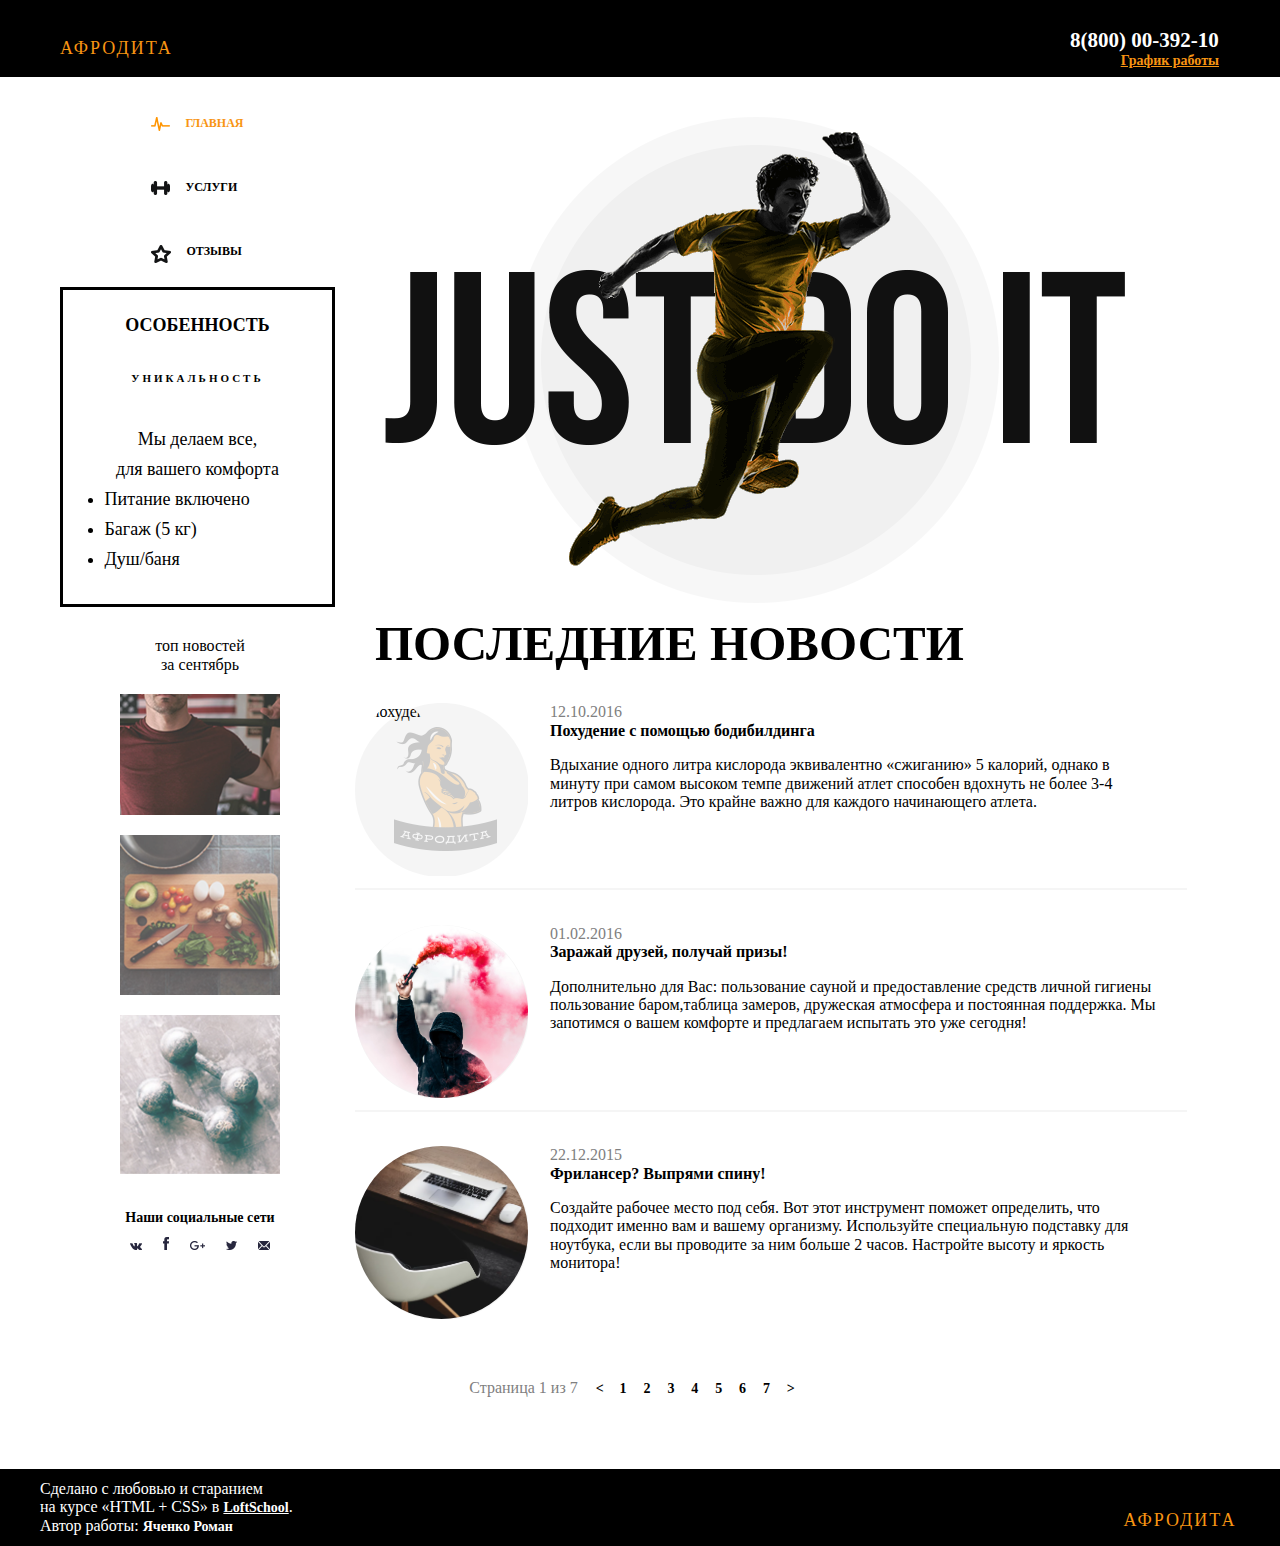
==== home.html @ 17346040 "add animation page and fix img path" ====
<!DOCTYPE html>
<html lang="ru">

<head>
  <meta charset="UTF-8">
  <meta name="viewport" content="width=device-width, initial-scale=1.0">
  <meta http-equiv="X-UA-Compatible" content="ie=edge">
  <title>Fitness</title>
  <link rel="stylesheet" href="./css/main.css">
</head>


<body>
  <div class="wrapper">
    <div class="wrapper__content">
      <header class=header>
        <div class="container">
          <div class="logo">афродита
          </div>
          <div class="contacts">
            <a href="tel:88000039210" class="contacts__phone">8(800) 00-392-10</a>
            <button class="contacts__time">
              <div class="contacts__time-text"> График работы</div>
            </button>
          </div>
        </div>
      </header>
      <div class="container">
        <main class="main-content">
          <div class="aside-menu">
            <aside class="aside-content">
              <nav class="menu">
                <ul class="menu__list">
                  <li class="menu__item menu__item-active ">
                    <a href="https://rrummy.github.io/fitness/home" class="menu__link">
                      <div class="menu__text menu__text-active">Главная</div>
                    </a>
                  </li>
                  <li class="menu__item">
                    <a href="https://rrummy.github.io/fitness/services" class="menu__link">
                      <div class="menu__text">Услуги</div>
                    </a>
                  </li>
                  <li class="menu__item">
                    <a href="https://rrummy.github.io/fitness/reviews" class="menu__link">
                      <div class="menu__text">Отзывы</div>
                    </a>
                  </li>
                </ul>
              </nav>
              <div class="aside-text">
                <div class="section-middle">
                  <h1 class="section-middle__h">особенность</h1>
                  <div class="section-middle__uniq">уникальность</div>
                  <div class="section-middle__text">Мы делаем все,<br> для вашего комфорта</div>
                  <ul class="section-middle__list">
                    <li class="section-middle__list-item">Питание включено</li>
                    <li class="section-middle__list-item">Багаж (5 кг)</li>
                    <li class="section-middle__list-item">Душ/баня</li>
                  </ul>
                </div>
              </div>
              <menu class="sidemenu">
                <h4 class="sidemenu__h4"> топ новостей <br> за сентябрь</h4>
                <a class="sidemenu__link" href="#">
                  <img class="sidemenu__link-img" src="../../img/Layer_10.png" alt="зал">
                </a>
                <a class="sidemenu__link" href="#">
                  <img class="sidemenu__link-img" src="../../img/Layer_11.png" alt="офощи">
                </a>
                <a class="sidemenu__link" href="#">
                  <img class="sidemenu__link-img" src="../../img/Layer_12.png" alt="гантели">
                </a>
              </menu>
            </aside>
            <div class="socialnetwork">
              <div class="socialnetwork__text"> Наши социальные сети </div>
              <ul class="socialnetwork__list">
                <li class="socialnetwork__list-link">
                  <a href="vk.com" class="socialnetwork__list-link-vk"> <img src="../../img/vk.png" alt="vk">
                  </a>
                </li>
                <li class="socialnetwork__list-link">
                  <a href="#" class="socialnetwork__list-link-fb"> <img src="../../img/fb.png" alt="facebook">
                  </a>
                </li>
                <li class="socialnetwork__list-link">
                  <a href="#" class="socialnetwork__list-link-g"> <img src="../../img/google.png" alt="g+">
                  </a>
                </li>
                <li class="socialnetwork__list-link">
                  <a href="#" class="socialnetwork__list-link-twitter"> <img src="../../img/twitter.png" alt="twitter">
                  </a>
                </li>
                <li class="socialnetwork__list-link">
                  <a href="#" class="socialnetwork__list-link-mail"> <img src="../../img/mail.png" alt="mail">
                  </a>
                </li>
              </ul>
            </div>
            </aside>
          </div>
          <div class="main">
            <img class="main__img" src="../../img/Image.png" alt="do-it!">
            <section class="section-blog">
              <h1 class="section-blog__h1">последние новости</h1>
              <div class="section-blog__news">
                <div class="image-container">
                  <img class="section-blog__img" src="../../img/Layer 6.psb.png" alt="похудение">
                </div>
                <div class="section-blog__news--content">
                  <div class="section-blog__date"> 12.10.2016 </div>
                  <span class="section-blog__name"> Похудение с помощью бодибилдинга </span>
                  <p class="section-blog__text"> Вдыхание одного литра кислорода эквивалентно «сжиганию» 5
                    калорий, однако в минуту при
                    самом высоком темпе движений атлет способен вдохнуть не более 3-4 литров кислорода. Это
                    крайне важно для каждого начинающего атлета.</p>
                </div>
              </div>
              <div class="section-blog__news">
                <div class="image-container">
                  <img img class="section-blog__img" src="../../img/Layer 7.psb.png" alt="заражай">
                </div>
                <div class="section-blog__news--content">
                  <div class="section-blog__date"> 01.02.2016 </div>
                  <span class="section-blog__name"> Заражай друзей, получай призы! </span>
                  <p class="section-blog__text"> Дополнительно для Вас: пользование сауной и предоставление
                    средств личной гигиены
                    пользование баром,таблица замеров, дружеская атмосфера и постоянная поддержка. Мы
                    запотимся
                    о вашем комфорте и предлагаем испытать это уже сегодня!</p>
                </div>
              </div>
              <div class="section-blog__news section-blog__news--last">
                  <div class="image-container">
                <img img class="section-blog__img" src="../../img/Layer 9.psb.png" alt="фрилансер">
              </div>
                <div class="section-blog__news--content">
                  <div class="section-blog__date"> 22.12.2015</div>
                  <span class="section-blog__name"> Фрилансер? Выпрями спину! </span>
                  <p class="section-blog__text"> Создайте рабочее место под себя. Вот этот инструмент поможет
                    определить, что подходит
                    именно вам и вашему организму. Используйте специальную подставку для ноутбука, если вы
                    проводите за ним больше 2 часов. Настройте высоту и яркость монитора! </p>
                </div>
              </div>
            </section>
          </div>
        </main>
        <div class="page-pagination">
          <div class="page-pagination__display">Страница 1 из 7</div>
          <div class="page-pagination__element">
            <ul class="page-pagination__pages">
              <li class="page-pagination__item">
                <a href="#" class="page-pagination__link">
                  <</a> </li> <li class="page-pagination__item">
                    <a href="#" class="page-pagination__link">1</a>
              </li>
              <li class="page-pagination__item">
                <a href="#" class="page-pagination__link">2</a>
              </li>
              <li class="page-pagination__item">
                <a href="#" class="page-pagination__link">3</a>
              </li>
              <li class="page-pagination__item">
                <a href="#" class="page-pagination__link">4</a>
              </li>
              <li class="page-pagination__item">
                <a href="#" class="page-pagination__link">5</a>
              </li>
              <li class="page-pagination__item">
                <a href="#" class="page-pagination__link">6</a>
              </li>
              <li class="page-pagination__item">
                <a href="#" class="page-pagination__link">7</a>
              </li>
              <li class="page-pagination__item">
                <a href=" #" class="page-pagination__link">></a>
              </li>
            </ul>
          </div>
        </div>
      </div>
    </div>
    <footer class="footer">
      <div class="container">
        <div class="footer__text">Сделано с любовью и старанием <br> на курсе «HTML + CSS» в <a class="foter__link-loftschool"
            href="https://loftschool.com/">LoftSchool</a>.
          <br> Автор работы: <a class="foter__link-github" href=" https://github.com/RRummy">Яченко Роман</a> </div>
            <div class="logo logo-footer">афродита
        </div>
      </div>
    </footer>
  </div>
</body>

</html>
---- css/main.css ----
@import url(/fonts/fonts.css);
@import url(./layout/normalize.css);
@import url(./layout/base.css);
@import url(./blocks/animation.css);
@import url(./blocks/header.css);
@import url(./blocks/logo.css);
@import url(./blocks/contacts.css);
@import url(./blocks/aside.css);
@import url(./blocks/aside__link.css);
@import url(./blocks/aside-text-main-page.css);
@import url(./blocks/aside_services.css);
@import url(./blocks/menu.css);
@import url(./blocks/socialnetwork.css);
@import url(./blocks/breadcrumbs.css);
@import url(./blocks/main__img.css);
@import url(./blocks/section-blog__img.css);
@import url(./blocks/main-content.css);
@import url(./blocks/main_services.css);
@import url(./blocks/new-comment.css);
@import url(./blocks/pagination.css);
@import url(./blocks/footer.css);

@import url();
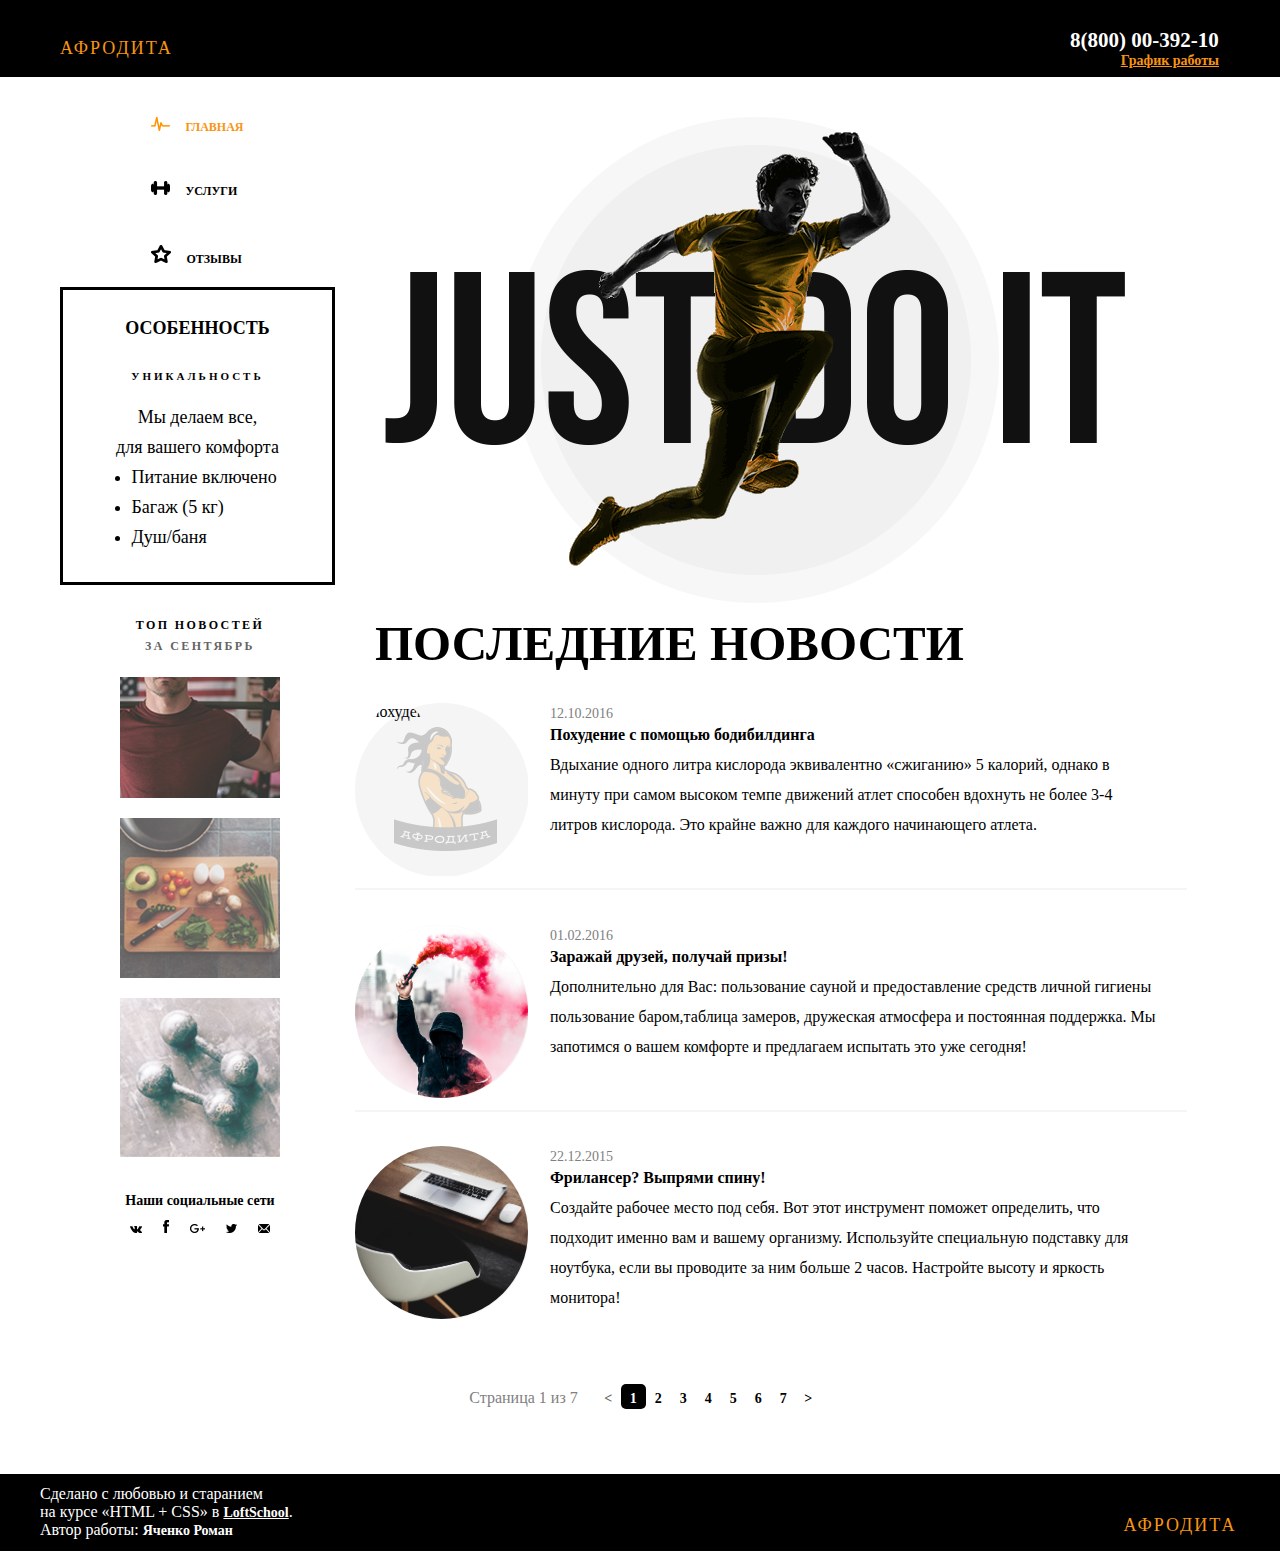
==== commit fb8edb56: "fix some code, better save" ====
--- a/home.html
+++ b/home.html
@@ -61,15 +61,16 @@
                 </div>
               </div>
               <menu class="sidemenu">
-                <h4 class="sidemenu__h4"> топ новостей <br> за сентябрь</h4>
+                <h4 class="sidemenu__h4"> топ новостей <br> <span class="sidemenu__h4-span"> за сентябрь </span>
+                </h4>
                 <a class="sidemenu__link" href="#">
-                  <img class="sidemenu__link-img" src="../../img/Layer_10.png" alt="зал">
+                  <img class="sidemenu__link-img" src="img/Layer_10.png" alt="зал">
                 </a>
                 <a class="sidemenu__link" href="#">
-                  <img class="sidemenu__link-img" src="../../img/Layer_11.png" alt="офощи">
+                  <img class="sidemenu__link-img" src="img/Layer_11.png" alt="офощи">
                 </a>
                 <a class="sidemenu__link" href="#">
-                  <img class="sidemenu__link-img" src="../../img/Layer_12.png" alt="гантели">
+                  <img class="sidemenu__link-img" src="img/Layer_12.png" alt="гантели">
                 </a>
               </menu>
             </aside>
@@ -77,23 +78,23 @@
               <div class="socialnetwork__text"> Наши социальные сети </div>
               <ul class="socialnetwork__list">
                 <li class="socialnetwork__list-link">
-                  <a href="vk.com" class="socialnetwork__list-link-vk"> <img src="../../img/vk.png" alt="vk">
+                  <a href="vk.com" class="socialnetwork__list-link-vk"> <img src="img/vk.png" alt="vk">
                   </a>
                 </li>
                 <li class="socialnetwork__list-link">
-                  <a href="#" class="socialnetwork__list-link-fb"> <img src="../../img/fb.png" alt="facebook">
+                  <a href="#" class="socialnetwork__list-link-fb"> <img src="img/fb.png" alt="facebook">
                   </a>
                 </li>
                 <li class="socialnetwork__list-link">
-                  <a href="#" class="socialnetwork__list-link-g"> <img src="../../img/google.png" alt="g+">
+                  <a href="#" class="socialnetwork__list-link-g"> <img src="img/google.png" alt="g+">
                   </a>
                 </li>
                 <li class="socialnetwork__list-link">
-                  <a href="#" class="socialnetwork__list-link-twitter"> <img src="../../img/twitter.png" alt="twitter">
+                  <a href="#" class="socialnetwork__list-link-twitter"> <img src="img/twitter.png" alt="twitter">
                   </a>
                 </li>
                 <li class="socialnetwork__list-link">
-                  <a href="#" class="socialnetwork__list-link-mail"> <img src="../../img/mail.png" alt="mail">
+                  <a href="#" class="socialnetwork__list-link-mail"> <img src="img/mail.png" alt="mail">
                   </a>
                 </li>
               </ul>
@@ -101,12 +102,12 @@
             </aside>
           </div>
           <div class="main">
-            <img class="main__img" src="../../img/Image.png" alt="do-it!">
+            <img class="main__img" src="img/Image.png" alt="do-it!">
             <section class="section-blog">
               <h1 class="section-blog__h1">последние новости</h1>
               <div class="section-blog__news">
                 <div class="image-container">
-                  <img class="section-blog__img" src="../../img/Layer 6.psb.png" alt="похудение">
+                  <img class="section-blog__img" src="img/Layer 6.psb.png" alt="похудение">
                 </div>
                 <div class="section-blog__news--content">
                   <div class="section-blog__date"> 12.10.2016 </div>
@@ -119,7 +120,7 @@
               </div>
               <div class="section-blog__news">
                 <div class="image-container">
-                  <img img class="section-blog__img" src="../../img/Layer 7.psb.png" alt="заражай">
+                  <img img class="section-blog__img" src="img/Layer 7.psb.png" alt="заражай">
                 </div>
                 <div class="section-blog__news--content">
                   <div class="section-blog__date"> 01.02.2016 </div>
@@ -132,9 +133,9 @@
                 </div>
               </div>
               <div class="section-blog__news section-blog__news--last">
-                  <div class="image-container">
-                <img img class="section-blog__img" src="../../img/Layer 9.psb.png" alt="фрилансер">
-              </div>
+                <div class="image-container">
+                  <img img class="section-blog__img" src="img/Layer 9.psb.png" alt="фрилансер">
+                </div>
                 <div class="section-blog__news--content">
                   <div class="section-blog__date"> 22.12.2015</div>
                   <span class="section-blog__name"> Фрилансер? Выпрями спину! </span>
@@ -152,30 +153,31 @@
           <div class="page-pagination__element">
             <ul class="page-pagination__pages">
               <li class="page-pagination__item">
-                <a href="#" class="page-pagination__link">
-                  <</a> </li> <li class="page-pagination__item">
-                    <a href="#" class="page-pagination__link">1</a>
+                <div class="page-pagination__item-box"> <a href="#" class="page-pagination__link page-pagination__link-first">
+                    <</a> </div> </li> <li class="page-pagination__item page-pagination__item-active">
+                      <div class="page-pagination__item-box"> <a href="#" class="page-pagination__link page-pagination__link-active">1</a>
+                      </div>
               </li>
               <li class="page-pagination__item">
-                <a href="#" class="page-pagination__link">2</a>
+                <div class="page-pagination__item-box"> <a href="#" class="page-pagination__link">2</a> </div>
               </li>
               <li class="page-pagination__item">
-                <a href="#" class="page-pagination__link">3</a>
+                <div class="page-pagination__item-box"> <a href="#" class="page-pagination__link">3</a> </div>
               </li>
               <li class="page-pagination__item">
-                <a href="#" class="page-pagination__link">4</a>
+                <div class="page-pagination__item-box"> <a href="#" class="page-pagination__link">4</a> </div>
               </li>
               <li class="page-pagination__item">
-                <a href="#" class="page-pagination__link">5</a>
+                <div class="page-pagination__item-box"> <a href="#" class="page-pagination__link">5</a> </div>
               </li>
               <li class="page-pagination__item">
-                <a href="#" class="page-pagination__link">6</a>
+                <div class="page-pagination__item-box"> <a href="#" class="page-pagination__link">6</a> </div>
               </li>
               <li class="page-pagination__item">
-                <a href="#" class="page-pagination__link">7</a>
+                <div class="page-pagination__item-box"> <a href="#" class="page-pagination__link">7</a> </div>
               </li>
               <li class="page-pagination__item">
-                <a href=" #" class="page-pagination__link">></a>
+                <div class="page-pagination__item-box"> <a href="#" class="page-pagination__link">></a> </div>
               </li>
             </ul>
           </div>
@@ -187,7 +189,7 @@
         <div class="footer__text">Сделано с любовью и старанием <br> на курсе «HTML + CSS» в <a class="foter__link-loftschool"
             href="https://loftschool.com/">LoftSchool</a>.
           <br> Автор работы: <a class="foter__link-github" href=" https://github.com/RRummy">Яченко Роман</a> </div>
-            <div class="logo logo-footer">афродита
+        <div class="logo logo-footer">афродита
         </div>
       </div>
     </footer>
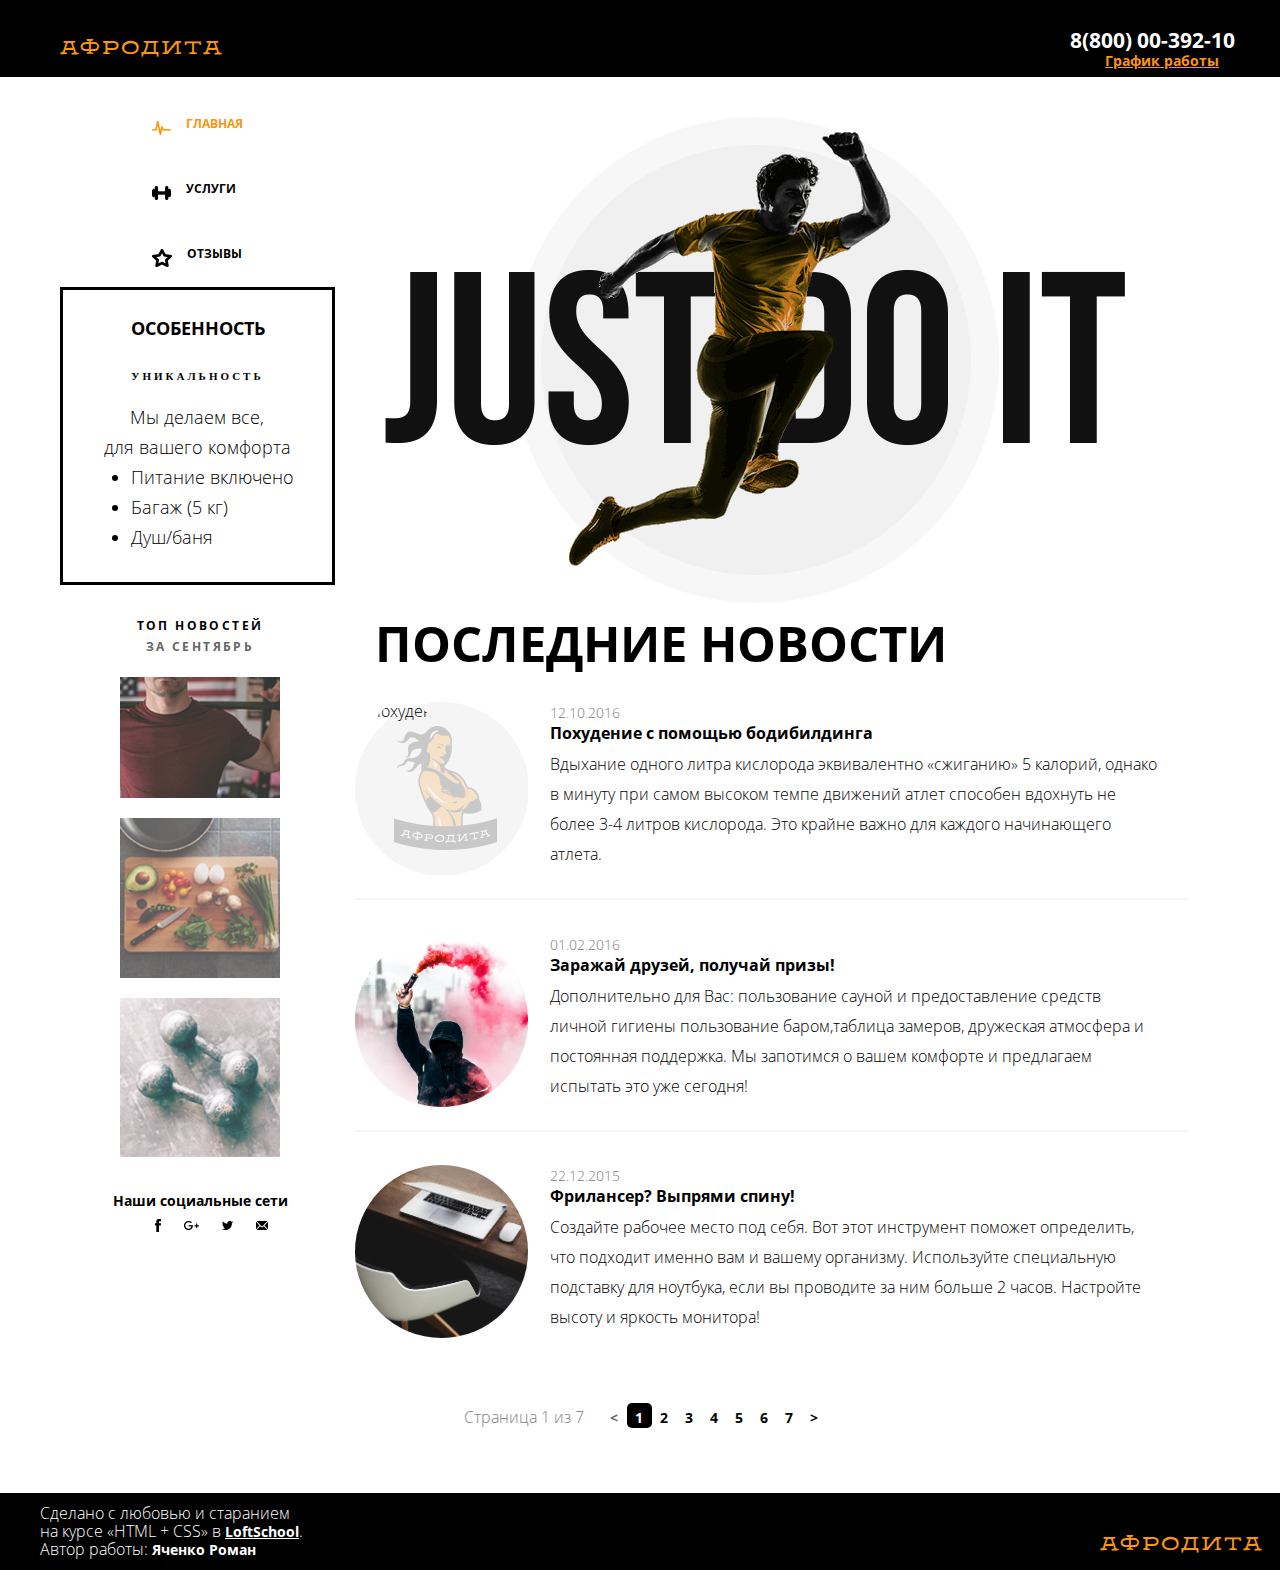
==== commit f9a1b085: "add sprite" ====
--- a/home.html
+++ b/home.html
@@ -78,23 +78,23 @@
               <div class="socialnetwork__text"> Наши социальные сети </div>
               <ul class="socialnetwork__list">
                 <li class="socialnetwork__list-link">
-                  <a href="vk.com" class="socialnetwork__list-link-vk"> <img src="img/vk.png" alt="vk">
+                  <a href="#" class="socialnetwork__list-link-vk">
                   </a>
                 </li>
                 <li class="socialnetwork__list-link">
-                  <a href="#" class="socialnetwork__list-link-fb"> <img src="img/fb.png" alt="facebook">
+                  <a href="#" class="socialnetwork__list-link-fb">
                   </a>
                 </li>
                 <li class="socialnetwork__list-link">
-                  <a href="#" class="socialnetwork__list-link-g"> <img src="img/google.png" alt="g+">
+                  <a href="#" class="socialnetwork__list-link-g">
                   </a>
                 </li>
                 <li class="socialnetwork__list-link">
-                  <a href="#" class="socialnetwork__list-link-twitter"> <img src="img/twitter.png" alt="twitter">
+                  <a href="#" class="socialnetwork__list-link-twitter">
                   </a>
                 </li>
                 <li class="socialnetwork__list-link">
-                  <a href="#" class="socialnetwork__list-link-mail"> <img src="img/mail.png" alt="mail">
+                  <a href="#" class="socialnetwork__list-link-mail">
                   </a>
                 </li>
               </ul>
--- a/css/main.css
+++ b/css/main.css
@@ -1,4 +1,4 @@
-@import url(/fonts/fonts.css);
+@import url(./layout/fonts.css);
 @import url(./layout/normalize.css);
 @import url(./layout/base.css);
 @import url(./blocks/animation.css);
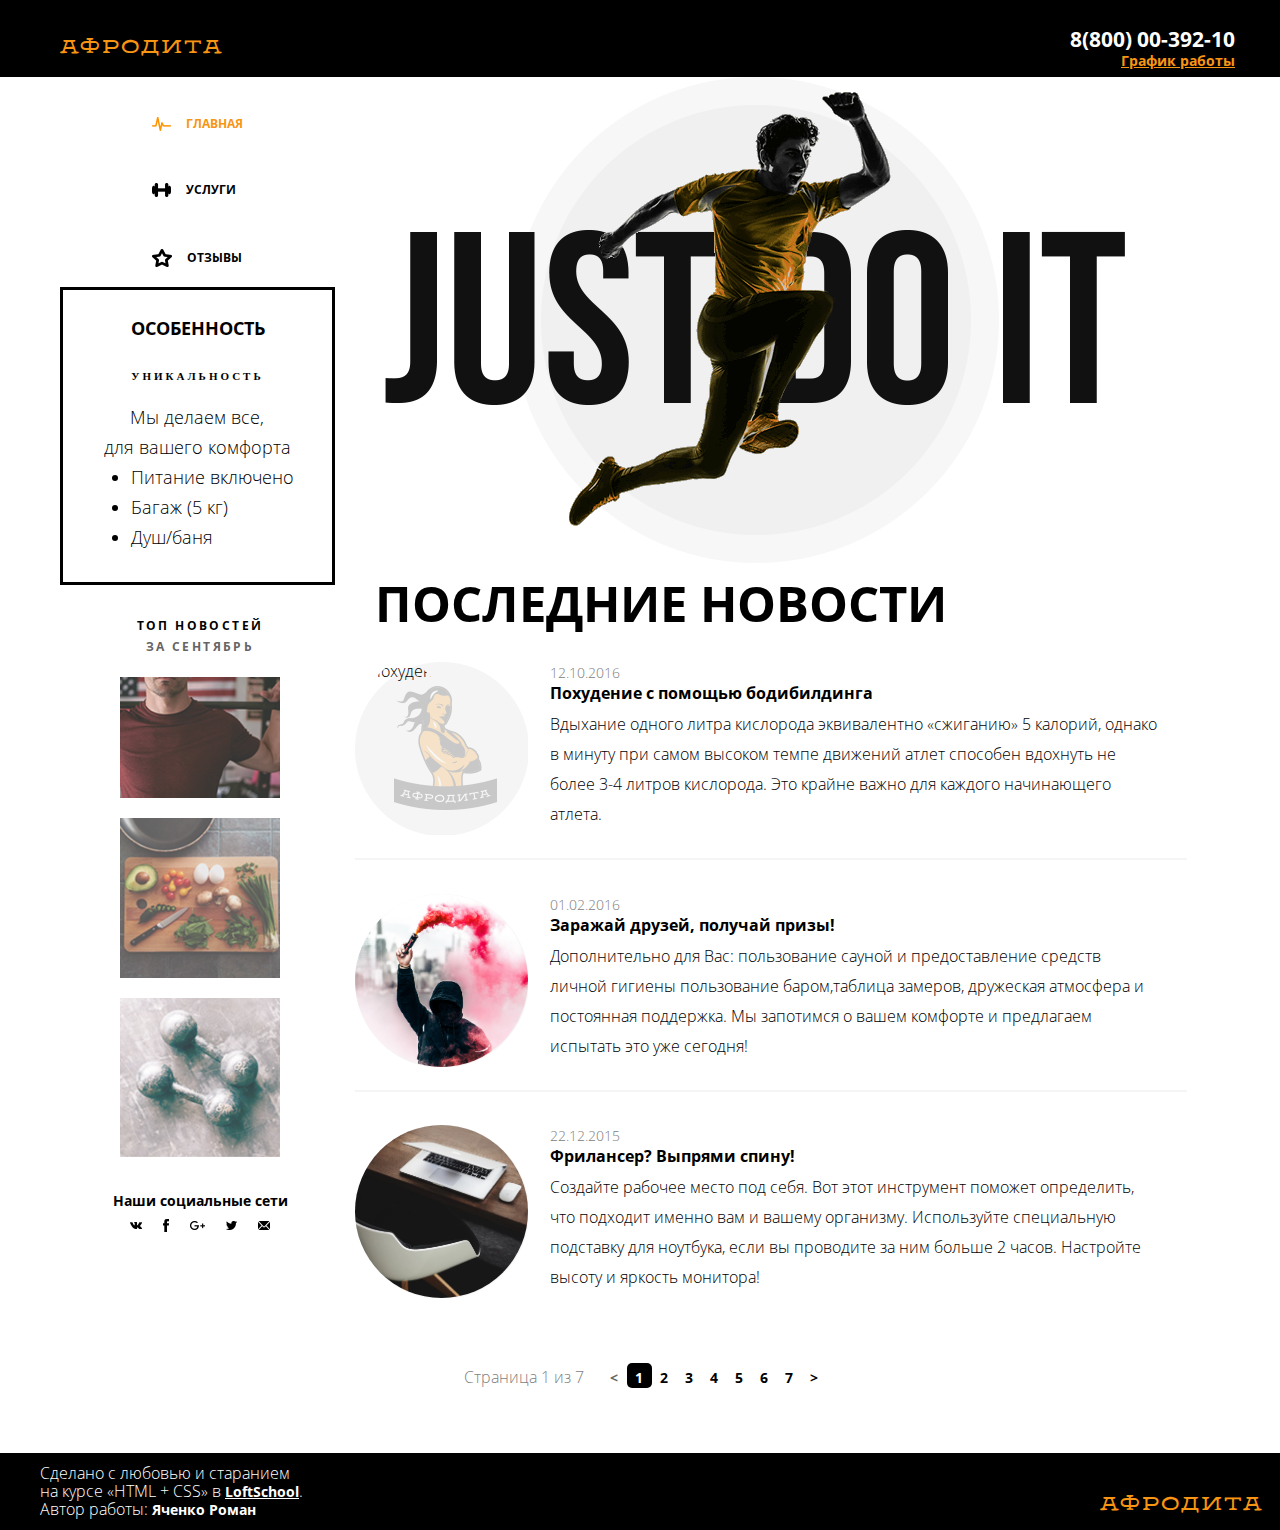
==== commit 2cfdc748: "add pop-up for all pages and add custom-radio" ====
--- a/home.html
+++ b/home.html
@@ -21,6 +21,14 @@
             <a href="tel:88000039210" class="contacts__phone">8(800) 00-392-10</a>
             <button class="contacts__time">
               <div class="contacts__time-text"> График работы</div>
+              <ul class="contacts__time-list">
+                <li class="contacts__time-list-link">
+                  <span class="contacts__time-list-text contacts__time-list-text_active ">пн-вс: 09:00-20:00 </span>
+                </li>
+                <li class="contacts__time-list-link">
+                  <span class="contacts__time-list-text">обед: 14:00-14:30 </span>
+                </li>
+              </ul>
             </button>
           </div>
         </div>
